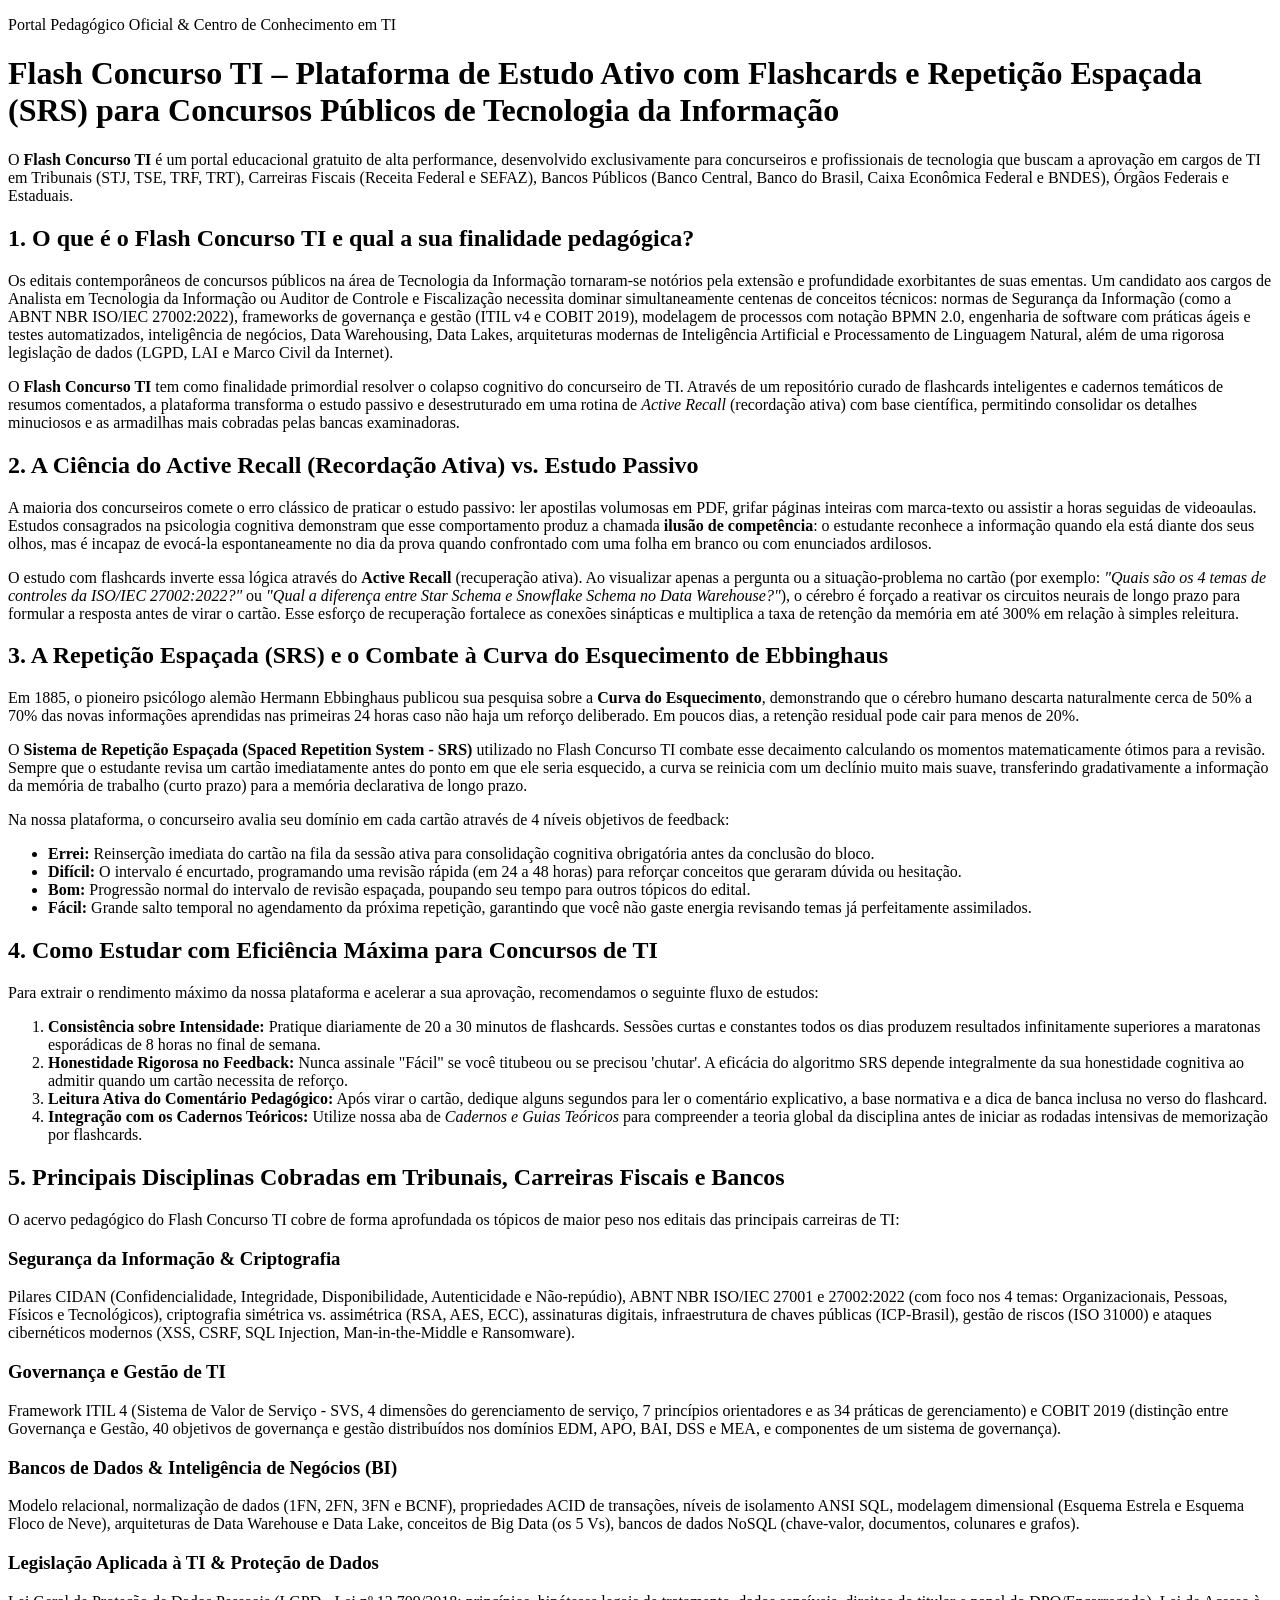
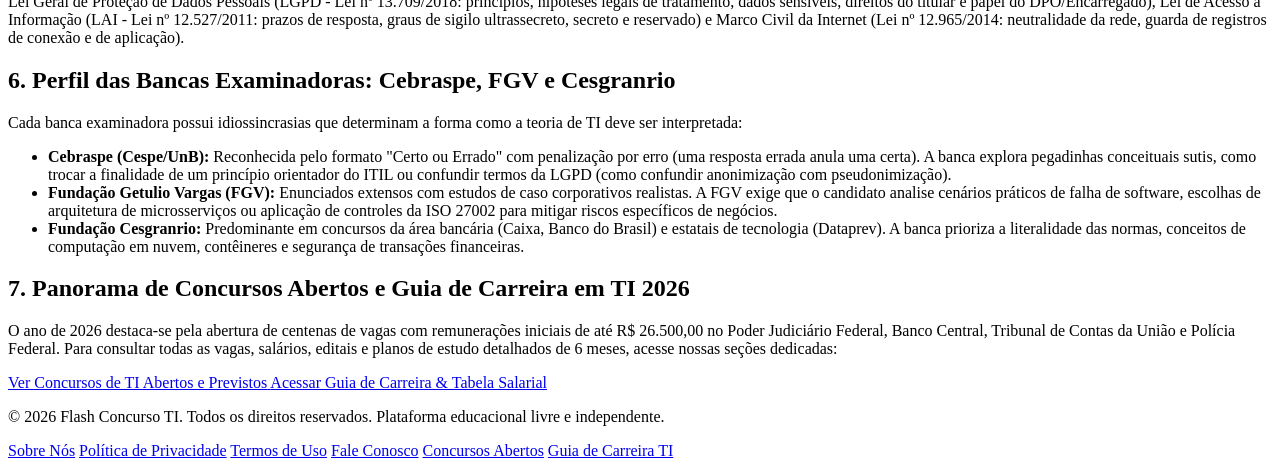
==== index.html @ dce270bf "feat: add Google Analytics GA4 tag (G-B91XT5E6VF) to index and public landing pages" ====
<!doctype html>
<html lang="pt-BR">
  <head>
    <meta charset="UTF-8" />
    <meta name="viewport" content="width=device-width, initial-scale=1.0" />
    <title>Flash Concurso TI – Flashcards com Repetição Espaçada (SRS) para Concursos Públicos de TI</title>
    <link rel="icon" type="image/svg+xml" href="/favicon.svg" />
    <meta name="description" content="Plataforma educacional com repetição espaçada (SRS), simulador interativo de questões de TI, radar de concursos abertos e guias de carreira de Tecnologia da Informação para o serviço público." />
    <meta name="keywords" content="Flash Concurso TI, concursos TI 2026, flashcards TI, repetição espaçada, Cebraspe, FGV, Cesgranrio, LGPD, ISO 27002, ITIL 4, COBIT 2019, Big Data, Engenharia de Software, concurso analista ti" />
    <meta name="author" content="Flash Concurso TI" />
    <meta name="robots" content="index, follow" />
    <link rel="canonical" href="https://flashconcursoti.com.br/" />
    
    <!-- Open Graph / Facebook -->
    <meta property="og:type" content="website" />
    <meta property="og:title" content="Flash Concurso TI – Flashcards & Repetição Espaçada para Concursos de TI" />
    <meta property="og:description" content="Acelere sua aprovação em concursos de TI com estudo ativo por repetição espaçada e cadernos teóricos completos." />
    <meta property="og:url" content="https://flashconcursoti.com.br/" />
    <meta property="og:site_name" content="Flash Concurso TI" />

    <!-- Twitter Card -->
    <meta name="twitter:card" content="summary_large_image" />
    <meta name="twitter:title" content="Flash Concurso TI – Flashcards & Repetição Espaçada" />
    <meta name="twitter:description" content="Estudo ativo com repetição espaçada, questões comentadas e cadernos de tecnologia para concursos." />

    <!-- Google Fonts -->
    <link rel="preconnect" href="https://fonts.googleapis.com">
    <link rel="preconnect" href="https://fonts.gstatic.com" crossorigin>
    <link href="https://fonts.googleapis.com/css2?family=Caveat:wght@600;700&family=Kalam:wght@400;700&family=Plus+Jakarta+Sans:wght@400;500;600;700;800&family=JetBrains+Mono:wght@400;600&display=swap" rel="stylesheet">
    
    <!-- Google AdSense - Verificação por Script e Metatag -->
    <meta name="google-adsense-account" content="ca-pub-1242153191500402">
    <script async src="https://pagead2.googlesyndication.com/pagead/js/adsbygoogle.js?client=ca-pub-1242153191500402" crossorigin="anonymous"></script>

    <!-- Google Analytics Oficial (GA4) -->
    <script async src="https://www.googletagmanager.com/gtag/js?id=G-B91XT5E6VF"></script>
    <script>
      window.dataLayer = window.dataLayer || [];
      function gtag(){dataLayer.push(arguments);}
      gtag('js', new Date());

      gtag('config', 'G-B91XT5E6VF');
    </script>

    <!-- Schema.org JSON-LD Structured Data for Educational Resource -->
    <script type="application/ld+json">
    {
      "@context": "https://schema.org",
      "@type": "EducationalOrganization",
      "name": "Flash Concurso TI",
      "description": "Plataforma educacional com repetição espaçada (SRS), banco de questões comentadas e cadernos teóricos para concursos públicos de Tecnologia da Informação.",
      "url": "https://flashconcursoti.com.br",
      "educationalCredentialAwarded": "Preparação para Concursos Públicos de TI",
      "founder": {
        "@type": "Person",
        "name": "Eduardo Lessa",
        "jobTitle": "Engenheiro de Software & Fundador",
        "email": "eduardolessa2011@gmail.com"
      },
      "author": {
        "@type": "Person",
        "name": "Eduardo Lessa",
        "jobTitle": "Engenheiro de Software & Especialista em Concursos de TI"
      },
      "hasOfferCatalog": {
        "@type": "OfferCatalog",
        "name": "Módulos de TI para Concursos",
        "itemListElement": [
          {
            "@type": "Course",
            "name": "Segurança da Informação (ISO 27002:2022, Criptografia, OWASP)",
            "description": "Pilares CIDAN, controles organizacionais e cibernéticos."
          },
          {
            "@type": "Course",
            "name": "Governança e Gestão de TI (ITIL 4 e COBIT 2019)",
            "description": "SVS, 34 práticas de gestão, domínios EDM/APO/BAI/DSS/MEA."
          },
          {
            "@type": "Course",
            "name": "Legislação e Proteção de Dados (LGPD, LAI e Marco Civil)",
            "description": "Bases legais, prazos de sigilo e direitos dos titulares."
          }
        ]
      }
    }
    </script>
  </head>
  <body class="bg-slate-950 text-slate-100 font-sans antialiased min-h-screen">
    
    <!-- Ponto de Montagem do React SPA com Conteúdo Editorial Pré-renderizado Semântico para Crawlers do AdSense e Indexadores -->
    <div id="root">
      <!-- CONTEÚDO EM HTML PURO (SEO & ADSENSE CRAWLER CONTAINER) COM 1000+ PALAVRAS -->
      <div id="seo-content" class="max-w-4xl mx-auto px-6 py-14 space-y-10 text-slate-300">
        
        <header class="space-y-4 border-b border-slate-800 pb-8">
          <p class="text-xs font-bold text-indigo-400 uppercase tracking-widest">
            Portal Pedagógico Oficial & Centro de Conhecimento em TI
          </p>
          <h1 class="text-3xl sm:text-4xl font-extrabold text-white tracking-tight">
            Flash Concurso TI – Plataforma de Estudo Ativo com Flashcards e Repetição Espaçada (SRS) para Concursos Públicos de Tecnologia da Informação
          </h1>
          <p class="text-base text-slate-400 leading-relaxed">
            O <strong>Flash Concurso TI</strong> é um portal educacional gratuito de alta performance, desenvolvido exclusivamente para concurseiros e profissionais de tecnologia que buscam a aprovação em cargos de TI em Tribunais (STJ, TSE, TRF, TRT), Carreiras Fiscais (Receita Federal e SEFAZ), Bancos Públicos (Banco Central, Banco do Brasil, Caixa Econômica Federal e BNDES), Órgãos Federais e Estaduais.
          </p>
        </header>

      <section class="space-y-4">
        <h2 class="text-2xl font-bold text-white">1. O que é o Flash Concurso TI e qual a sua finalidade pedagógica?</h2>
        <p>
          Os editais contemporâneos de concursos públicos na área de Tecnologia da Informação tornaram-se notórios pela extensão e profundidade exorbitantes de suas ementas. Um candidato aos cargos de Analista em Tecnologia da Informação ou Auditor de Controle e Fiscalização necessita dominar simultaneamente centenas de conceitos técnicos: normas de Segurança da Informação (como a ABNT NBR ISO/IEC 27002:2022), frameworks de governança e gestão (ITIL v4 e COBIT 2019), modelagem de processos com notação BPMN 2.0, engenharia de software com práticas ágeis e testes automatizados, inteligência de negócios, Data Warehousing, Data Lakes, arquiteturas modernas de Inteligência Artificial e Processamento de Linguagem Natural, além de uma rigorosa legislação de dados (LGPD, LAI e Marco Civil da Internet).
        </p>
        <p>
          O <strong>Flash Concurso TI</strong> tem como finalidade primordial resolver o colapso cognitivo do concurseiro de TI. Através de um repositório curado de flashcards inteligentes e cadernos temáticos de resumos comentados, a plataforma transforma o estudo passivo e desestruturado em uma rotina de <em>Active Recall</em> (recordação ativa) com base científica, permitindo consolidar os detalhes minuciosos e as armadilhas mais cobradas pelas bancas examinadoras.
        </p>
      </section>

      <section class="space-y-4">
        <h2 class="text-2xl font-bold text-white">2. A Ciência do Active Recall (Recordação Ativa) vs. Estudo Passivo</h2>
        <p>
          A maioria dos concurseiros comete o erro clássico de praticar o estudo passivo: ler apostilas volumosas em PDF, grifar páginas inteiras com marca-texto ou assistir a horas seguidas de videoaulas. Estudos consagrados na psicologia cognitiva demonstram que esse comportamento produz a chamada <strong>ilusão de competência</strong>: o estudante reconhece a informação quando ela está diante dos seus olhos, mas é incapaz de evocá-la espontaneamente no dia da prova quando confrontado com uma folha em branco ou com enunciados ardilosos.
        </p>
        <p>
          O estudo com flashcards inverte essa lógica através do <strong>Active Recall</strong> (recuperação ativa). Ao visualizar apenas a pergunta ou a situação-problema no cartão (por exemplo: <em>"Quais são os 4 temas de controles da ISO/IEC 27002:2022?"</em> ou <em>"Qual a diferença entre Star Schema e Snowflake Schema no Data Warehouse?"</em>), o cérebro é forçado a reativar os circuitos neurais de longo prazo para formular a resposta antes de virar o cartão. Esse esforço de recuperação fortalece as conexões sinápticas e multiplica a taxa de retenção da memória em até 300% em relação à simples releitura.
        </p>
      </section>

      <section class="space-y-4">
        <h2 class="text-2xl font-bold text-white">3. A Repetição Espaçada (SRS) e o Combate à Curva do Esquecimento de Ebbinghaus</h2>
        <p>
          Em 1885, o pioneiro psicólogo alemão Hermann Ebbinghaus publicou sua pesquisa sobre a <strong>Curva do Esquecimento</strong>, demonstrando que o cérebro humano descarta naturalmente cerca de 50% a 70% das novas informações aprendidas nas primeiras 24 horas caso não haja um reforço deliberado. Em poucos dias, a retenção residual pode cair para menos de 20%.
        </p>
        <p>
          O <strong>Sistema de Repetição Espaçada (Spaced Repetition System - SRS)</strong> utilizado no Flash Concurso TI combate esse decaimento calculando os momentos matematicamente ótimos para a revisão. Sempre que o estudante revisa um cartão imediatamente antes do ponto em que ele seria esquecido, a curva se reinicia com um declínio muito mais suave, transferindo gradativamente a informação da memória de trabalho (curto prazo) para a memória declarativa de longo prazo.
        </p>
        <p>
          Na nossa plataforma, o concurseiro avalia seu domínio em cada cartão através de 4 níveis objetivos de feedback:
        </p>
        <ul class="list-disc pl-6 space-y-2 text-slate-300">
          <li><strong>Errei:</strong> Reinserção imediata do cartão na fila da sessão ativa para consolidação cognitiva obrigatória antes da conclusão do bloco.</li>
          <li><strong>Difícil:</strong> O intervalo é encurtado, programando uma revisão rápida (em 24 a 48 horas) para reforçar conceitos que geraram dúvida ou hesitação.</li>
          <li><strong>Bom:</strong> Progressão normal do intervalo de revisão espaçada, poupando seu tempo para outros tópicos do edital.</li>
          <li><strong>Fácil:</strong> Grande salto temporal no agendamento da próxima repetição, garantindo que você não gaste energia revisando temas já perfeitamente assimilados.</li>
        </ul>
      </section>

      <section class="space-y-4">
        <h2 class="text-2xl font-bold text-white">4. Como Estudar com Eficiência Máxima para Concursos de TI</h2>
        <p>
          Para extrair o rendimento máximo da nossa plataforma e acelerar a sua aprovação, recomendamos o seguinte fluxo de estudos:
        </p>
        <ol class="list-decimal pl-6 space-y-2 text-slate-300">
          <li><strong>Consistência sobre Intensidade:</strong> Pratique diariamente de 20 a 30 minutos de flashcards. Sessões curtas e constantes todos os dias produzem resultados infinitamente superiores a maratonas esporádicas de 8 horas no final de semana.</li>
          <li><strong>Honestidade Rigorosa no Feedback:</strong> Nunca assinale "Fácil" se você titubeou ou se precisou 'chutar'. A eficácia do algoritmo SRS depende integralmente da sua honestidade cognitiva ao admitir quando um cartão necessita de reforço.</li>
          <li><strong>Leitura Ativa do Comentário Pedagógico:</strong> Após virar o cartão, dedique alguns segundos para ler o comentário explicativo, a base normativa e a dica de banca inclusa no verso do flashcard.</li>
          <li><strong>Integração com os Cadernos Teóricos:</strong> Utilize nossa aba de <em>Cadernos e Guias Teóricos</em> para compreender a teoria global da disciplina antes de iniciar as rodadas intensivas de memorização por flashcards.</li>
        </ol>
      </section>

      <section class="space-y-4">
        <h2 class="text-2xl font-bold text-white">5. Principais Disciplinas Cobradas em Tribunais, Carreiras Fiscais e Bancos</h2>
        <p>
          O acervo pedagógico do Flash Concurso TI cobre de forma aprofundada os tópicos de maior peso nos editais das principais carreiras de TI:
        </p>
        <div class="grid grid-cols-1 md:grid-cols-2 gap-4 pt-2">
          <div class="p-5 bg-slate-900 border border-slate-800 rounded-2xl space-y-2">
            <h3 class="text-lg font-bold text-indigo-400">Segurança da Informação & Criptografia</h3>
            <p class="text-xs text-slate-400">
              Pilares CIDAN (Confidencialidade, Integridade, Disponibilidade, Autenticidade e Não-repúdio), ABNT NBR ISO/IEC 27001 e 27002:2022 (com foco nos 4 temas: Organizacionais, Pessoas, Físicos e Tecnológicos), criptografia simétrica vs. assimétrica (RSA, AES, ECC), assinaturas digitais, infraestrutura de chaves públicas (ICP-Brasil), gestão de riscos (ISO 31000) e ataques cibernéticos modernos (XSS, CSRF, SQL Injection, Man-in-the-Middle e Ransomware).
            </p>
          </div>

          <div class="p-5 bg-slate-900 border border-slate-800 rounded-2xl space-y-2">
            <h3 class="text-lg font-bold text-indigo-400">Governança e Gestão de TI</h3>
            <p class="text-xs text-slate-400">
              Framework ITIL 4 (Sistema de Valor de Serviço - SVS, 4 dimensões do gerenciamento de serviço, 7 princípios orientadores e as 34 práticas de gerenciamento) e COBIT 2019 (distinção entre Governança e Gestão, 40 objetivos de governança e gestão distribuídos nos domínios EDM, APO, BAI, DSS e MEA, e componentes de um sistema de governança).
            </p>
          </div>

          <div class="p-5 bg-slate-900 border border-slate-800 rounded-2xl space-y-2">
            <h3 class="text-lg font-bold text-indigo-400">Bancos de Dados & Inteligência de Negócios (BI)</h3>
            <p class="text-xs text-slate-400">
              Modelo relacional, normalização de dados (1FN, 2FN, 3FN e BCNF), propriedades ACID de transações, níveis de isolamento ANSI SQL, modelagem dimensional (Esquema Estrela e Esquema Floco de Neve), arquiteturas de Data Warehouse e Data Lake, conceitos de Big Data (os 5 Vs), bancos de dados NoSQL (chave-valor, documentos, colunares e grafos).
            </p>
          </div>

          <div class="p-5 bg-slate-900 border border-slate-800 rounded-2xl space-y-2">
            <h3 class="text-lg font-bold text-indigo-400">Legislação Aplicada à TI & Proteção de Dados</h3>
            <p class="text-xs text-slate-400">
              Lei Geral de Proteção de Dados Pessoais (LGPD - Lei nº 13.709/2018: princípios, hipóteses legais de tratamento, dados sensíveis, direitos do titular e papel do DPO/Encarregado), Lei de Acesso à Informação (LAI - Lei nº 12.527/2011: prazos de resposta, graus de sigilo ultrassecreto, secreto e reservado) e Marco Civil da Internet (Lei nº 12.965/2014: neutralidade da rede, guarda de registros de conexão e de aplicação).
            </p>
          </div>
        </div>
      </section>

      <section class="space-y-4">
        <h2 class="text-2xl font-bold text-white">6. Perfil das Bancas Examinadoras: Cebraspe, FGV e Cesgranrio</h2>
        <p>
          Cada banca examinadora possui idiossincrasias que determinam a forma como a teoria de TI deve ser interpretada:
        </p>
        <ul class="list-disc pl-6 space-y-2 text-slate-300">
          <li><strong>Cebraspe (Cespe/UnB):</strong> Reconhecida pelo formato "Certo ou Errado" com penalização por erro (uma resposta errada anula uma certa). A banca explora pegadinhas conceituais sutis, como trocar a finalidade de um princípio orientador do ITIL ou confundir termos da LGPD (como confundir anonimização com pseudonimização).</li>
          <li><strong>Fundação Getulio Vargas (FGV):</strong> Enunciados extensos com estudos de caso corporativos realistas. A FGV exige que o candidato analise cenários práticos de falha de software, escolhas de arquitetura de microsserviços ou aplicação de controles da ISO 27002 para mitigar riscos específicos de negócios.</li>
          <li><strong>Fundação Cesgranrio:</strong> Predominante em concursos da área bancária (Caixa, Banco do Brasil) e estatais de tecnologia (Dataprev). A banca prioriza a literalidade das normas, conceitos de computação em nuvem, contêineres e segurança de transações financeiras.</li>
        </ul>
      </section>

      <section class="space-y-4">
        <h2 class="text-2xl font-bold text-white">7. Panorama de Concursos Abertos e Guia de Carreira em TI 2026</h2>
        <p>
          O ano de 2026 destaca-se pela abertura de centenas de vagas com remunerações iniciais de até R$ 26.500,00 no Poder Judiciário Federal, Banco Central, Tribunal de Contas da União e Polícia Federal. Para consultar todas as vagas, salários, editais e planos de estudo detalhados de 6 meses, acesse nossas seções dedicadas:
        </p>
        <div class="flex flex-wrap gap-4 pt-2">
          <a href="/concursos-abertos" class="px-5 py-3 bg-slate-900 hover:bg-slate-800 border border-slate-700 hover:border-indigo-500 rounded-xl text-white font-bold text-xs transition-all flex items-center gap-2">
            <span>Ver Concursos de TI Abertos e Previstos</span>
          </a>
          <a href="/guia-carreira-ti" class="px-5 py-3 bg-indigo-600 hover:bg-indigo-500 text-white rounded-xl font-bold text-xs transition-all shadow-md shadow-indigo-600/20 flex items-center gap-2">
            <span>Acessar Guia de Carreira & Tabela Salarial</span>
          </a>
        </div>
      </section>

      <!-- Rodapé Semântico com Todos os Links Obrigatórios -->
      <footer class="space-y-4 border-t border-slate-800 pt-8 text-xs text-slate-400">
        <div class="flex flex-col sm:flex-row items-center justify-between gap-4">
          <p>© 2026 Flash Concurso TI. Todos os direitos reservados. Plataforma educacional livre e independente.</p>
          <div class="flex flex-wrap gap-4">
            <a href="/sobre" class="hover:text-white transition-colors">Sobre Nós</a>
            <a href="/privacidade" class="hover:text-white transition-colors">Política de Privacidade</a>
            <a href="/termos" class="hover:text-white transition-colors">Termos de Uso</a>
            <a href="/contato" class="hover:text-white transition-colors">Fale Conosco</a>
            <a href="/concursos-abertos" class="hover:text-white transition-colors">Concursos Abertos</a>
            <a href="/guia-carreira-ti" class="hover:text-white transition-colors">Guia de Carreira TI</a>
          </div>
        </div>
      </footer>
      </div> <!-- #seo-content -->
    </div> <!-- #root -->

    <!-- NOSCRIPT PARA NAVEGADORES SEM JAVASCRIPT E CRAWLERS RÍGIDOS -->
    <noscript>
      <div class="max-w-4xl mx-auto px-6 py-12 space-y-6 text-slate-200">
        <h1 class="text-3xl font-extrabold text-white">
          Flash Concurso TI – Plataforma de Estudo Ativo com Flashcards para Concursos Públicos de Tecnologia da Informação
        </h1>
        <p class="text-base leading-relaxed">
          Para utilizar o sistema dinâmico e interativo de repetição espaçada (SRS) com cards viráveis e gamificação em tempo real, por favor ative o suporte a JavaScript no seu navegador. Todo o nosso acervo pedagógico está pré-renderizado acima.
        </p>
      </div>
    </noscript>

    <!-- Script de Inicialização da Aplicação React -->
    <script type="module" src="/src/main.tsx"></script>
  </body>
</html>
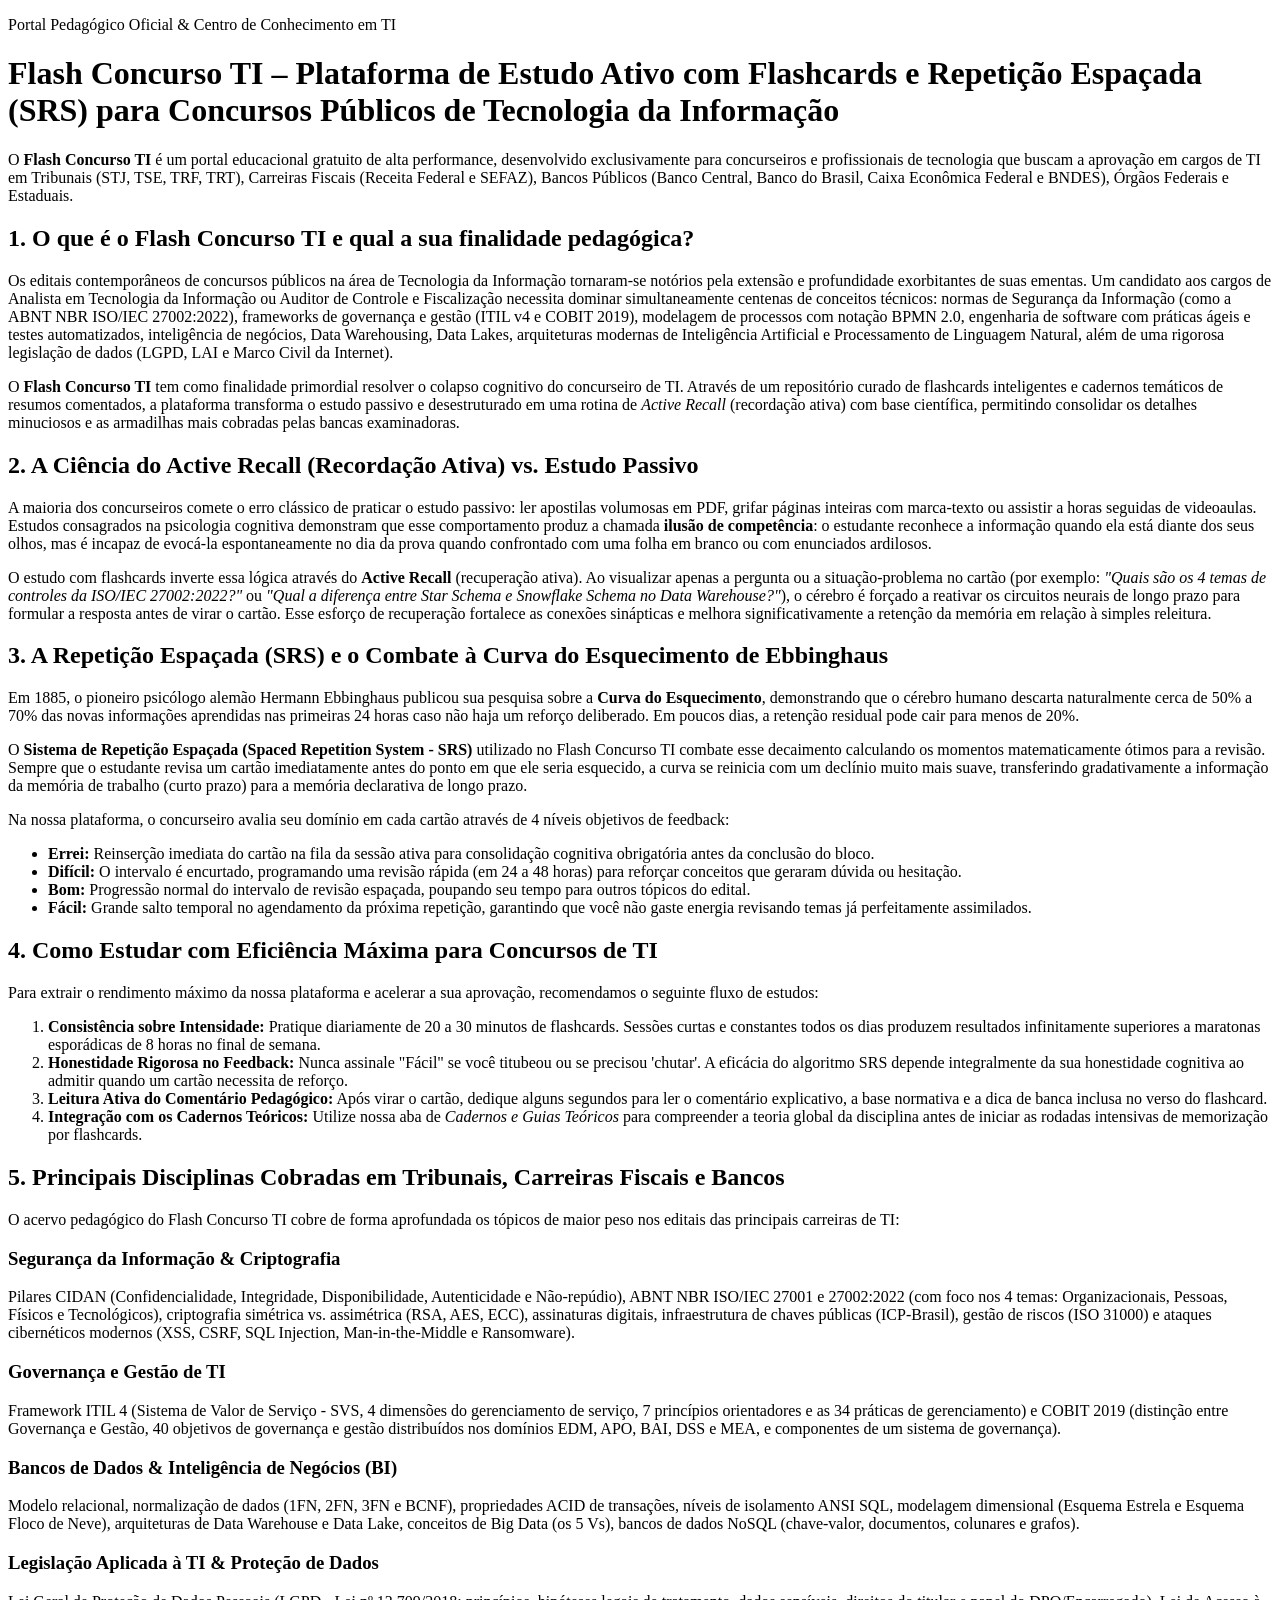
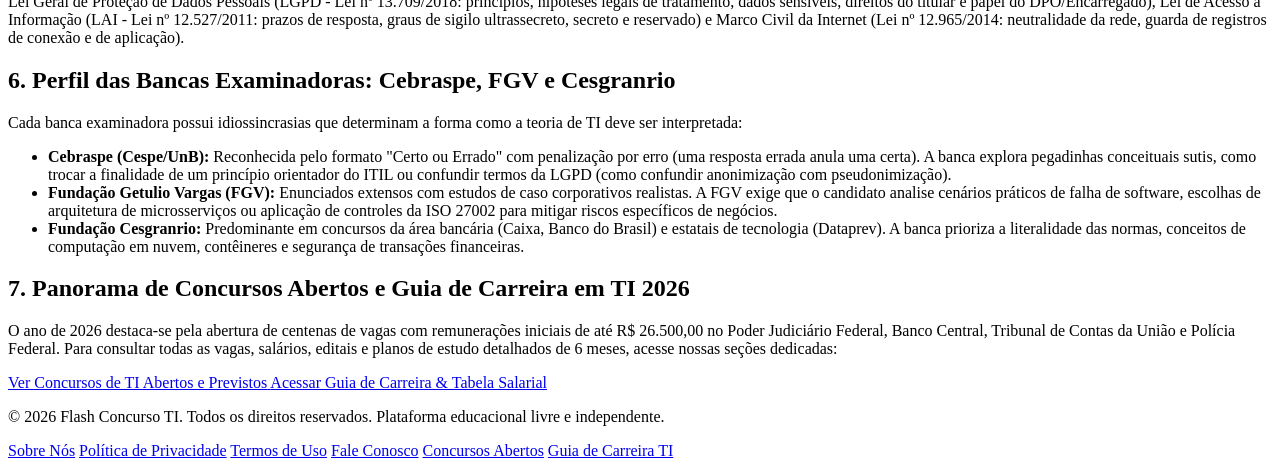
==== commit df37f59e: "feat: implement Google Consent Mode v2 for LGPD Integrate cookie consent management to handle ad/ana" ====
--- a/index.html
+++ b/index.html
@@ -1,6 +1,8 @@
 <!doctype html>
 <html lang="pt-BR">
   <head>
+    <!-- Adcash Base Library (Necessária para os banners Display 250x250 e 160x600 nos pontos específicos) -->
+    <script id="aclib" type="text/javascript" src="//acscdn.com/script/aclib.js"></script>
     <meta charset="UTF-8" />
     <meta name="viewport" content="width=device-width, initial-scale=1.0" />
     <title>Flash Concurso TI – Flashcards com Repetição Espaçada (SRS) para Concursos Públicos de TI</title>
@@ -14,7 +16,7 @@
     <!-- Open Graph / Facebook -->
     <meta property="og:type" content="website" />
     <meta property="og:title" content="Flash Concurso TI – Flashcards & Repetição Espaçada para Concursos de TI" />
-    <meta property="og:description" content="Acelere sua aprovação em concursos de TI com estudo ativo por repetição espaçada e cadernos teóricos completos." />
+    <meta property="og:description" content="Ferramenta gratuita de revisão ativa por repetição espaçada e cadernos teóricos para apoiar seus estudos em concursos de TI." />
     <meta property="og:url" content="https://flashconcursoti.com.br/" />
     <meta property="og:site_name" content="Flash Concurso TI" />
 
@@ -32,15 +34,28 @@
     <meta name="google-adsense-account" content="ca-pub-1242153191500402">
     <script async src="https://pagead2.googlesyndication.com/pagead/js/adsbygoogle.js?client=ca-pub-1242153191500402" crossorigin="anonymous"></script>
 
-    <!-- Google Analytics Oficial (GA4) -->
-    <script async src="https://www.googletagmanager.com/gtag/js?id=G-B91XT5E6VF"></script>
+    <!-- Google Analytics (GA4) com Google Consent Mode v2 (Conformidade LGPD) -->
     <script>
       window.dataLayer = window.dataLayer || [];
       function gtag(){dataLayer.push(arguments);}
+      (function() {
+        var savedConsent = null;
+        try {
+          savedConsent = window.localStorage.getItem('flashconcursoti_cookie_consent_v1');
+        } catch (e) {}
+        var initialState = savedConsent === 'accepted' ? 'granted' : 'denied';
+        gtag('consent', 'default', {
+          ad_storage: initialState,
+          ad_user_data: initialState,
+          ad_personalization: initialState,
+          analytics_storage: initialState,
+          wait_for_update: 500
+        });
+      })();
       gtag('js', new Date());
-
       gtag('config', 'G-B91XT5E6VF');
     </script>
+    <script async src="https://www.googletagmanager.com/gtag/js?id=G-B91XT5E6VF"></script>
 
     <!-- Schema.org JSON-LD Structured Data for Educational Resource -->
     <script type="application/ld+json">
@@ -121,7 +136,7 @@
           A maioria dos concurseiros comete o erro clássico de praticar o estudo passivo: ler apostilas volumosas em PDF, grifar páginas inteiras com marca-texto ou assistir a horas seguidas de videoaulas. Estudos consagrados na psicologia cognitiva demonstram que esse comportamento produz a chamada <strong>ilusão de competência</strong>: o estudante reconhece a informação quando ela está diante dos seus olhos, mas é incapaz de evocá-la espontaneamente no dia da prova quando confrontado com uma folha em branco ou com enunciados ardilosos.
         </p>
         <p>
-          O estudo com flashcards inverte essa lógica através do <strong>Active Recall</strong> (recuperação ativa). Ao visualizar apenas a pergunta ou a situação-problema no cartão (por exemplo: <em>"Quais são os 4 temas de controles da ISO/IEC 27002:2022?"</em> ou <em>"Qual a diferença entre Star Schema e Snowflake Schema no Data Warehouse?"</em>), o cérebro é forçado a reativar os circuitos neurais de longo prazo para formular a resposta antes de virar o cartão. Esse esforço de recuperação fortalece as conexões sinápticas e multiplica a taxa de retenção da memória em até 300% em relação à simples releitura.
+          O estudo com flashcards inverte essa lógica através do <strong>Active Recall</strong> (recuperação ativa). Ao visualizar apenas a pergunta ou a situação-problema no cartão (por exemplo: <em>"Quais são os 4 temas de controles da ISO/IEC 27002:2022?"</em> ou <em>"Qual a diferença entre Star Schema e Snowflake Schema no Data Warehouse?"</em>), o cérebro é forçado a reativar os circuitos neurais de longo prazo para formular a resposta antes de virar o cartão. Esse esforço de recuperação fortalece as conexões sinápticas e melhora significativamente a retenção da memória em relação à simples releitura.
         </p>
       </section>
 
@@ -211,10 +226,10 @@
           O ano de 2026 destaca-se pela abertura de centenas de vagas com remunerações iniciais de até R$ 26.500,00 no Poder Judiciário Federal, Banco Central, Tribunal de Contas da União e Polícia Federal. Para consultar todas as vagas, salários, editais e planos de estudo detalhados de 6 meses, acesse nossas seções dedicadas:
         </p>
         <div class="flex flex-wrap gap-4 pt-2">
-          <a href="/concursos-abertos" class="px-5 py-3 bg-slate-900 hover:bg-slate-800 border border-slate-700 hover:border-indigo-500 rounded-xl text-white font-bold text-xs transition-all flex items-center gap-2">
+          <a href="/concursos-abertos/" class="px-5 py-3 bg-slate-900 hover:bg-slate-800 border border-slate-700 hover:border-indigo-500 rounded-xl text-white font-bold text-xs transition-all flex items-center gap-2">
             <span>Ver Concursos de TI Abertos e Previstos</span>
           </a>
-          <a href="/guia-carreira-ti" class="px-5 py-3 bg-indigo-600 hover:bg-indigo-500 text-white rounded-xl font-bold text-xs transition-all shadow-md shadow-indigo-600/20 flex items-center gap-2">
+          <a href="/guia-carreira-ti/" class="px-5 py-3 bg-indigo-600 hover:bg-indigo-500 text-white rounded-xl font-bold text-xs transition-all shadow-md shadow-indigo-600/20 flex items-center gap-2">
             <span>Acessar Guia de Carreira & Tabela Salarial</span>
           </a>
         </div>
@@ -225,12 +240,12 @@
         <div class="flex flex-col sm:flex-row items-center justify-between gap-4">
           <p>© 2026 Flash Concurso TI. Todos os direitos reservados. Plataforma educacional livre e independente.</p>
           <div class="flex flex-wrap gap-4">
-            <a href="/sobre" class="hover:text-white transition-colors">Sobre Nós</a>
-            <a href="/privacidade" class="hover:text-white transition-colors">Política de Privacidade</a>
-            <a href="/termos" class="hover:text-white transition-colors">Termos de Uso</a>
-            <a href="/contato" class="hover:text-white transition-colors">Fale Conosco</a>
-            <a href="/concursos-abertos" class="hover:text-white transition-colors">Concursos Abertos</a>
-            <a href="/guia-carreira-ti" class="hover:text-white transition-colors">Guia de Carreira TI</a>
+            <a href="/sobre/" class="hover:text-white transition-colors">Sobre Nós</a>
+            <a href="/privacidade/" class="hover:text-white transition-colors">Política de Privacidade</a>
+            <a href="/termos/" class="hover:text-white transition-colors">Termos de Uso</a>
+            <a href="/contato/" class="hover:text-white transition-colors">Fale Conosco</a>
+            <a href="/concursos-abertos/" class="hover:text-white transition-colors">Concursos Abertos</a>
+            <a href="/guia-carreira-ti/" class="hover:text-white transition-colors">Guia de Carreira TI</a>
           </div>
         </div>
       </footer>
